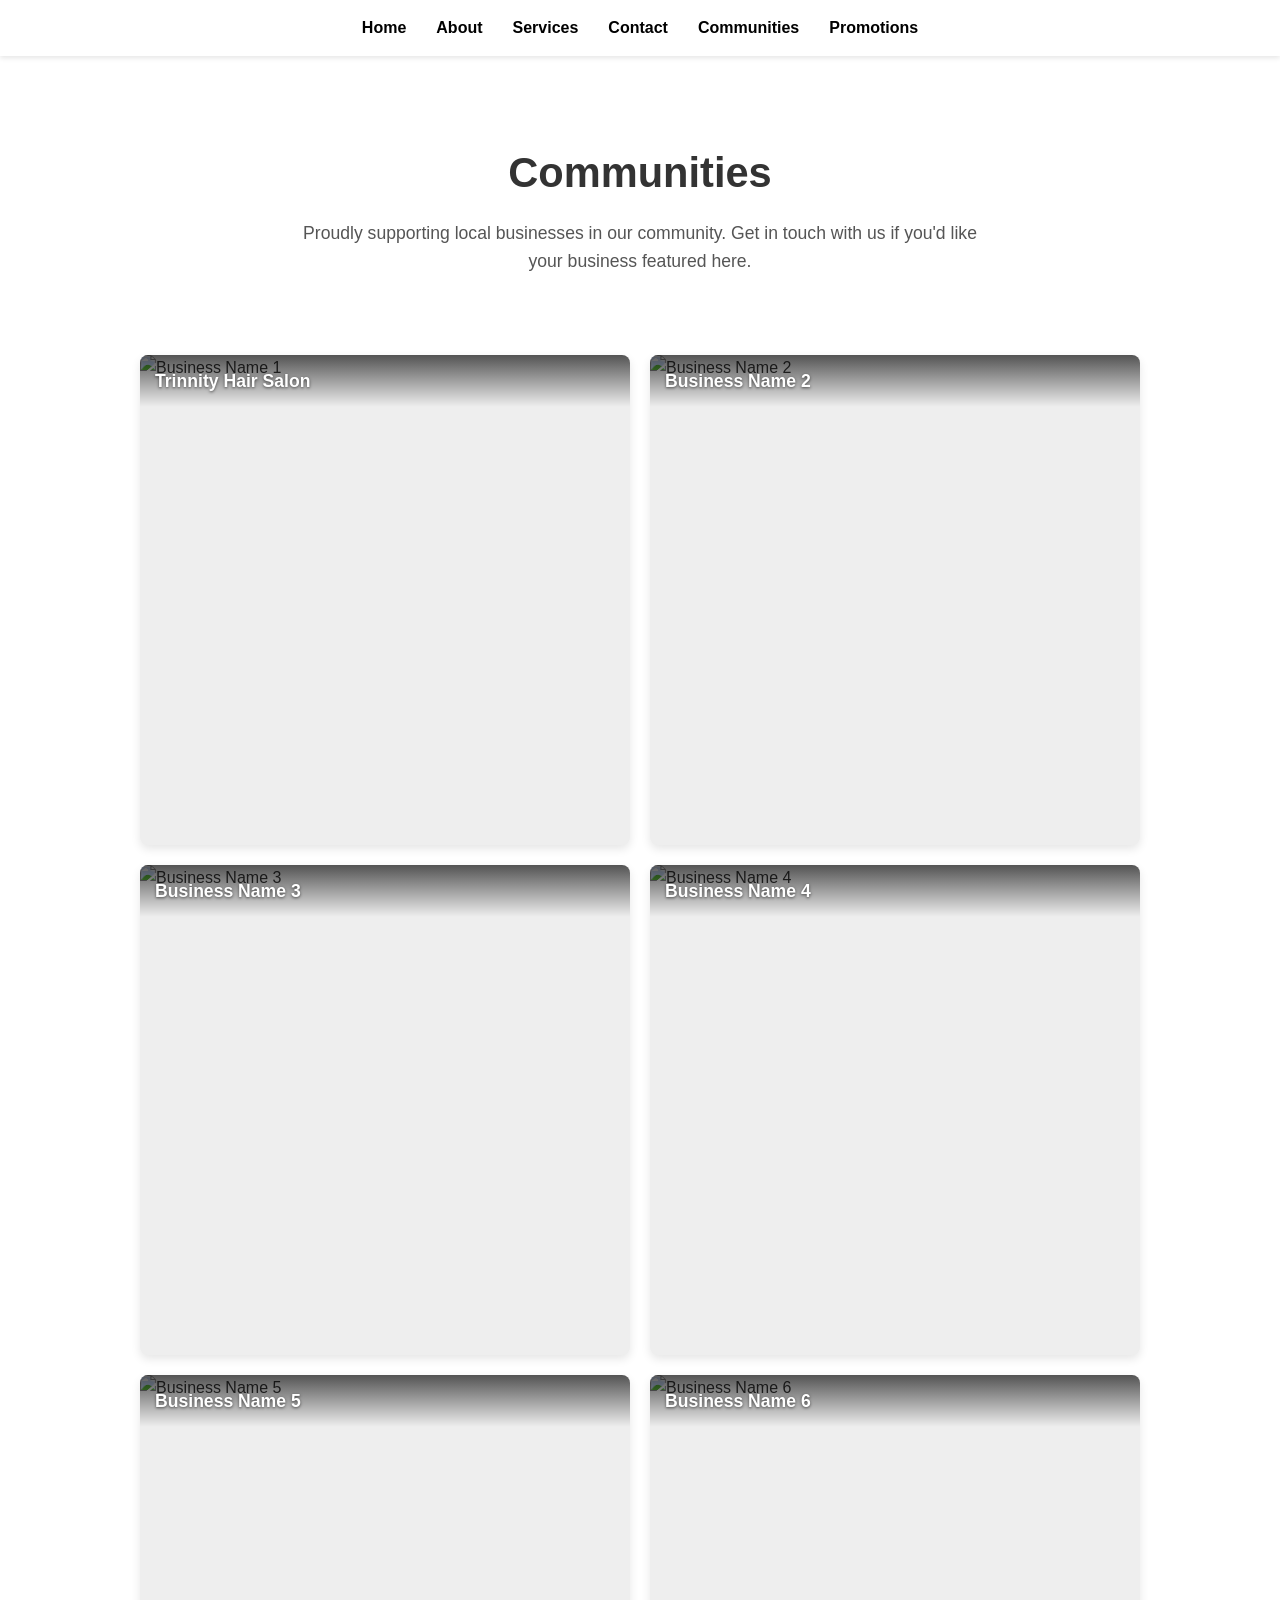
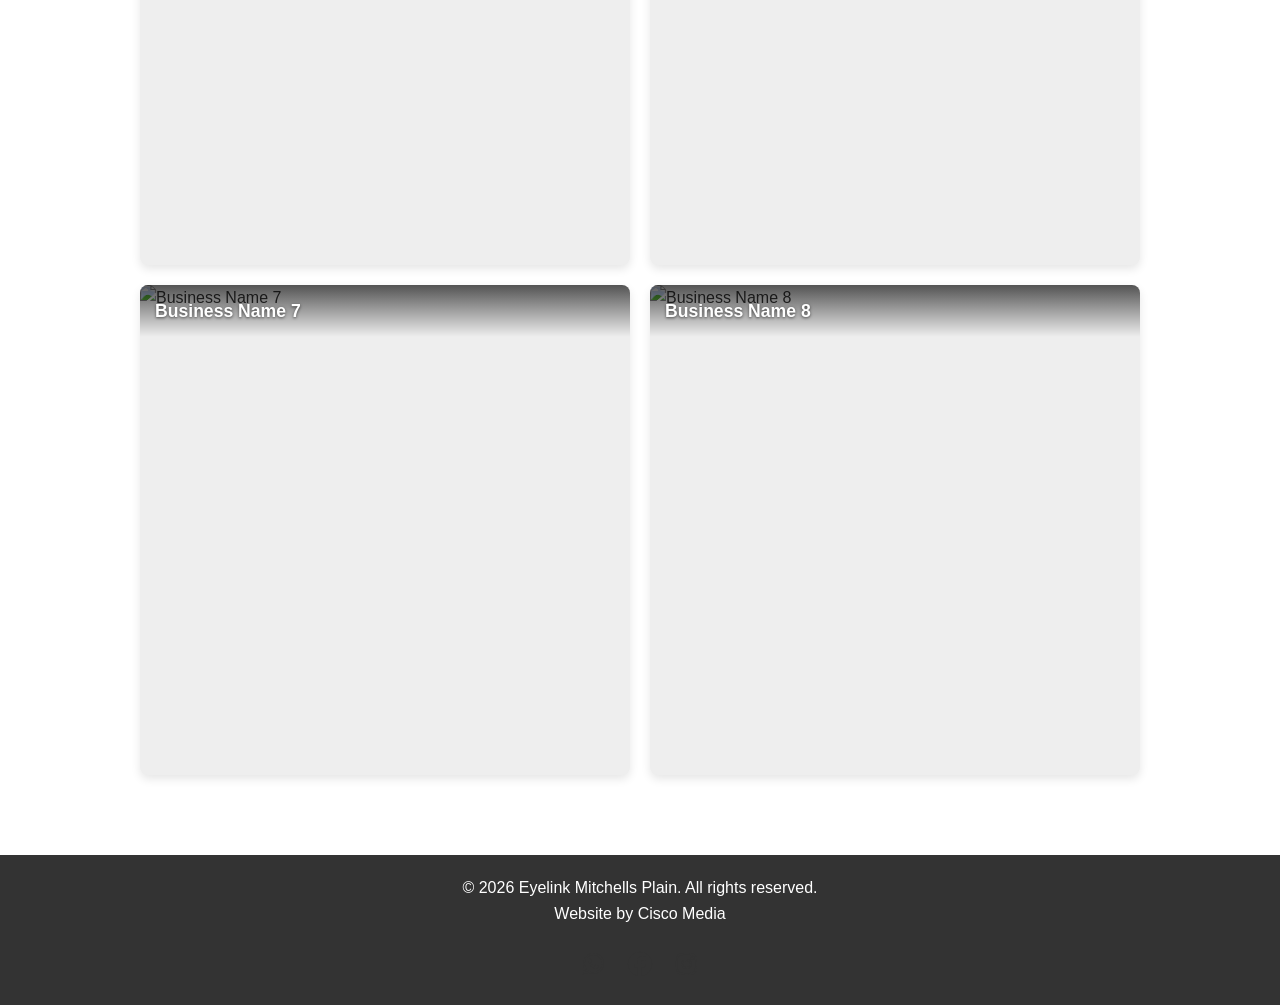
==== communities.html @ c34af10f "Add files via upload" ====
<!DOCTYPE html>
<html lang="en">
<head>
  <meta charset="UTF-8">
  <meta name="viewport" content="width=device-width, initial-scale=1">
  <title>Communities - Eyelink Mitchells Plain</title>
  <link rel="icon" type="image/x-icon" href="favicon.ico">
  <link rel="stylesheet" href="https://cdnjs.cloudflare.com/ajax/libs/font-awesome/6.2.1/css/all.min.css" crossorigin="anonymous" referrerpolicy="no-referrer" />
  <style>
    /* Basic reset */
    * {
      margin: 0;
      padding: 0;
      box-sizing: border-box;
    }
    body {
      font-family: Arial, sans-serif;
      line-height: 1.6;
      color: #333;
    }

    /* Navigation - Autofit enabled */
    nav {
      position: fixed;
      width: 100%;
      top: 0;
      left: 0;
      background: #fff;
      padding: 10px 20px;
      z-index: 1000;
      box-shadow: 0 2px 5px rgba(0,0,0,0.1);
    }
    nav ul {
      list-style: none;
      display: flex;
      justify-content: center;
      flex-wrap: wrap;
    }
    nav ul li {
      margin: 0 15px;
    }
    nav ul li a {
      color: #000;
      text-decoration: none;
      font-weight: bold;
      display: inline-block;
      padding: 5px 0;
    }

    @media (max-width: 600px) {
      nav { padding: 8px 5px; }
      nav ul { justify-content: space-around; }
      nav ul li { margin: 5px; flex: 1 0 30%; text-align: center; }
      nav ul li a { font-size: 13px; padding: 10px 5px; background: #f4f4f4; border-radius: 4px; display: block; width: 100%; }
    }

    header {
      padding: 140px 20px 40px 20px;
      text-align: center;
      background-color: #fff;
    }
    header h1 {
      font-size: 2.6em;
      margin-bottom: 0.3em;
    }
    header p {
      font-size: 1.1em;
      max-width: 700px;
      margin: 0 auto;
      color: #555;
    }

    @media (max-width: 600px) {
      header h1 { font-size: 2em; }
    }

    section {
      padding: 40px 20px 80px 20px;
    }
    .container {
      max-width: 1000px;
      margin: auto;
    }

    /* Communities grid */
    .community-grid {
      display: grid;
      grid-template-columns: 1fr 1fr;
      gap: 20px;
    }
    .community-card {
      position: relative;
      overflow: hidden;
      border-radius: 8px;
      box-shadow: 0 4px 10px rgba(0,0,0,0.1);
      aspect-ratio: 1 / 1;
      background: #eee;
    }
    .community-card img {
      width: 100%;
      height: 100%;
      object-fit: contain;
      display: block;
    }
    .community-card .community-heading {
      position: absolute;
      top: 0;
      left: 0;
      width: 100%;
      padding: 12px 15px;
      background: linear-gradient(to bottom, rgba(0,0,0,0.65), rgba(0,0,0,0));
      color: #fff;
      font-weight: bold;
      font-size: 1.1em;
      text-shadow: 0 1px 3px rgba(0,0,0,0.6);
    }
    @media (max-width: 600px) {
      .community-grid { grid-template-columns: 1fr; }
    }

    .social-media {
      text-align: center;
      margin-top: 20px;
    }
    .social-media a {
      color: #333;
      text-decoration: none;
      margin: 0 10px;
      font-size: 24px;
      transition: color 0.3s ease;
    }
    .social-media a:hover {
      color: #007BFF;
    }
    footer {
      background: #333;
      color: #fff;
      text-align: center;
      padding: 20px;
    }
  </style>
</head>
<body>

  <nav>
    <ul>
      <li><a href="index.html#home">Home</a></li>
      <li><a href="index.html#about">About</a></li>
      <li><a href="index.html#services">Services</a></li>
      <li><a href="index.html#contact">Contact</a></li>
      <li><a href="communities.html">Communities</a></li>
      <li><a href="promotions.html">Promotions</a></li>
    </ul>
  </nav>

  <header>
    <div class="container">
      <h1>Communities</h1>
      <p>Proudly supporting local businesses in our community. Get in touch with us if you'd like your business featured here.</p>
    </div>
  </header>

  <section>
    <div class="container">
      <!--
        HOW TO EDIT:
        - Change each <img src="communityX.jpg"> to the business's image filename.
        - Change the text inside each .community-heading div to the business name / tagline.
        - Upload the image files to the same folder as this page.
      -->
      <div class="community-grid">
        <div class="community-card">
          <div class="community-heading">Trinnity Hair Salon</div>
          <img src="images/trinnity.webp" alt="Business Name 1">
        </div>
        <div class="community-card">
          <div class="community-heading">Business Name 2</div>
          <img src="images/community2.jpg" alt="Business Name 2">
        </div>
        <div class="community-card">
          <div class="community-heading">Business Name 3</div>
          <img src="images/community3.jpg" alt="Business Name 3">
        </div>
        <div class="community-card">
          <div class="community-heading">Business Name 4</div>
          <img src="images/community4.jpg" alt="Business Name 4">
        </div>
        <div class="community-card">
          <div class="community-heading">Business Name 5</div>
          <img src="images/community5.jpg" alt="Business Name 5">
        </div>
        <div class="community-card">
          <div class="community-heading">Business Name 6</div>
          <img src="images/community6.jpg" alt="Business Name 6">
        </div>
        <div class="community-card">
          <div class="community-heading">Business Name 7</div>
          <img src="images/community7.jpg" alt="Business Name 7">
        </div>
        <div class="community-card">
          <div class="community-heading">Business Name 8</div>
          <img src="images/community8.jpg" alt="Business Name 8">
        </div>
      </div>
    </div>
  </section>

  <footer>
    <p>&copy; 2026 Eyelink Mitchells Plain. All rights reserved.</p>
    <p>Website by Cisco Media</p>
    <div class="social-media">
      <a href="https://wa.me/27659289823" target="_blank" title="WhatsApp"><i class="fab fa-whatsapp"></i></a>
      <a href="https://www.facebook.com/profile.php?id=61552788991942" target="_blank" title="Facebook"><i class="fab fa-facebook"></i></a>
      <a href="#" target="_blank" title="Instagram"><i class="fab fa-instagram"></i></a>
    </div>
  </footer>

</body>
</html>
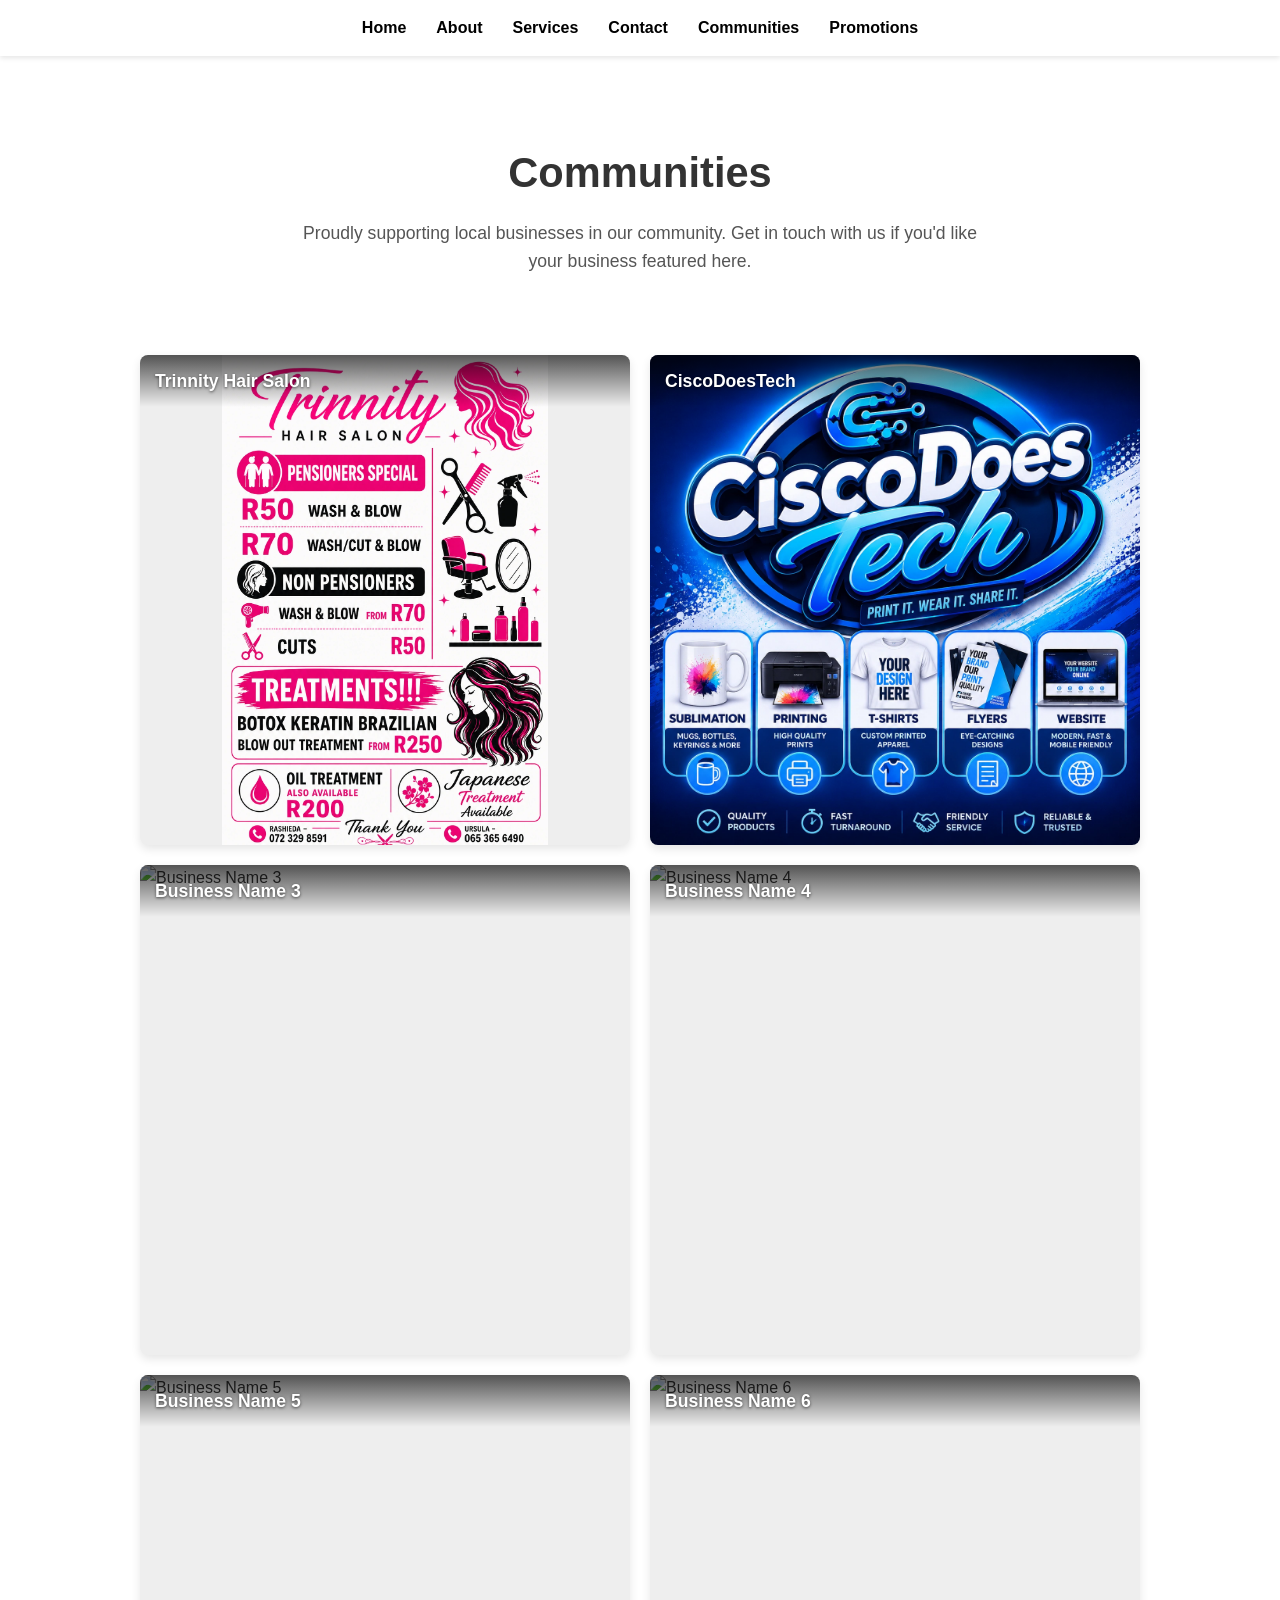
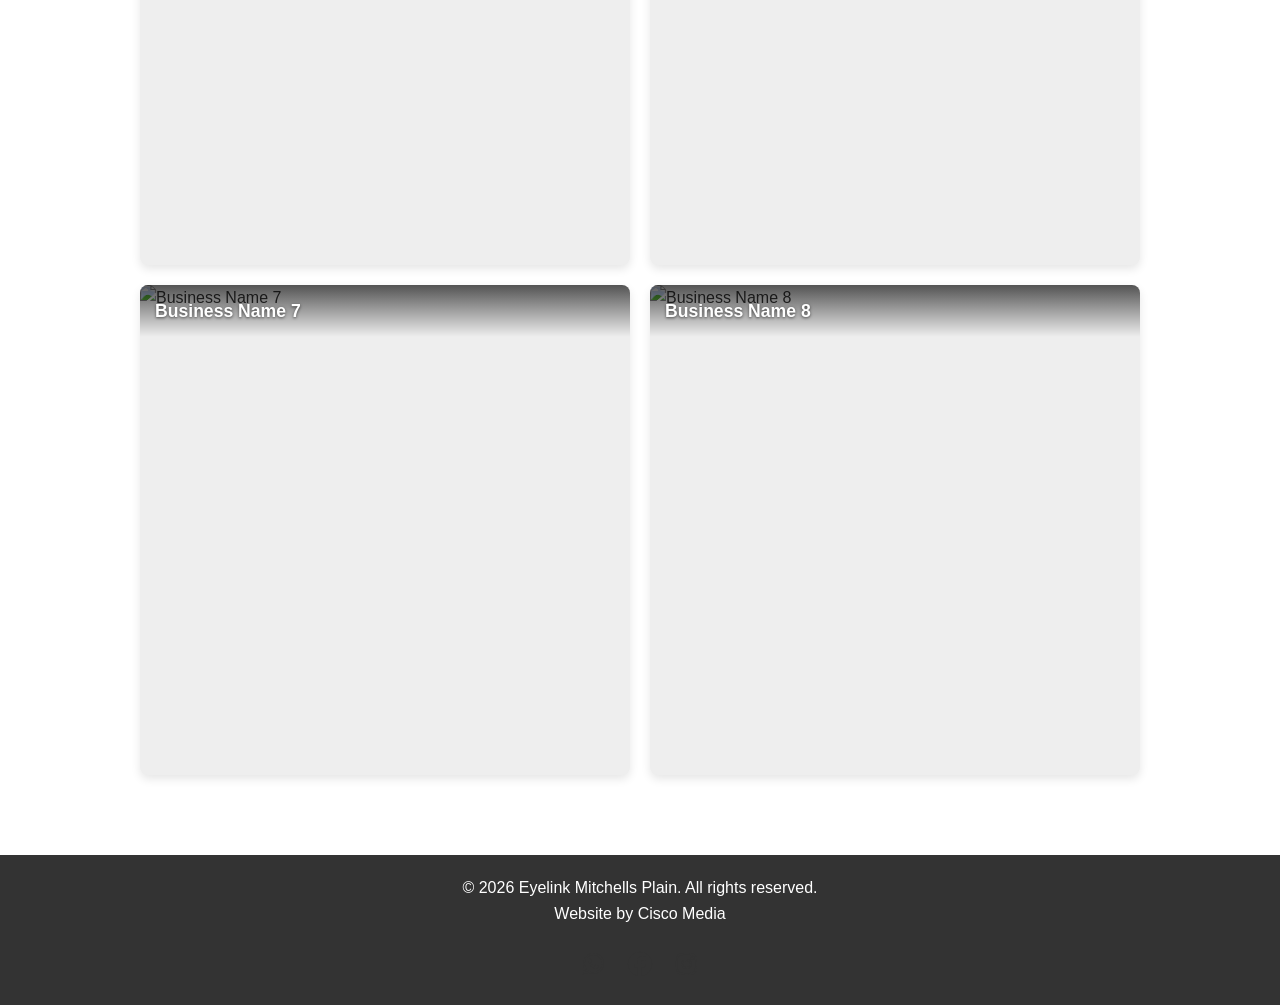
==== commit 23b20668: "communities.html" ====
--- a/communities.html
+++ b/communities.html
@@ -174,8 +174,8 @@
           <img src="images/trinnity.webp" alt="Business Name 1">
         </div>
         <div class="community-card">
-          <div class="community-heading">Business Name 2</div>
-          <img src="images/community2.jpg" alt="Business Name 2">
+          <div class="community-heading">CiscoDoesTech</div>
+          <img src="images/ciscodoestech.webp" alt="Business Name 2">
         </div>
         <div class="community-card">
           <div class="community-heading">Business Name 3</div>
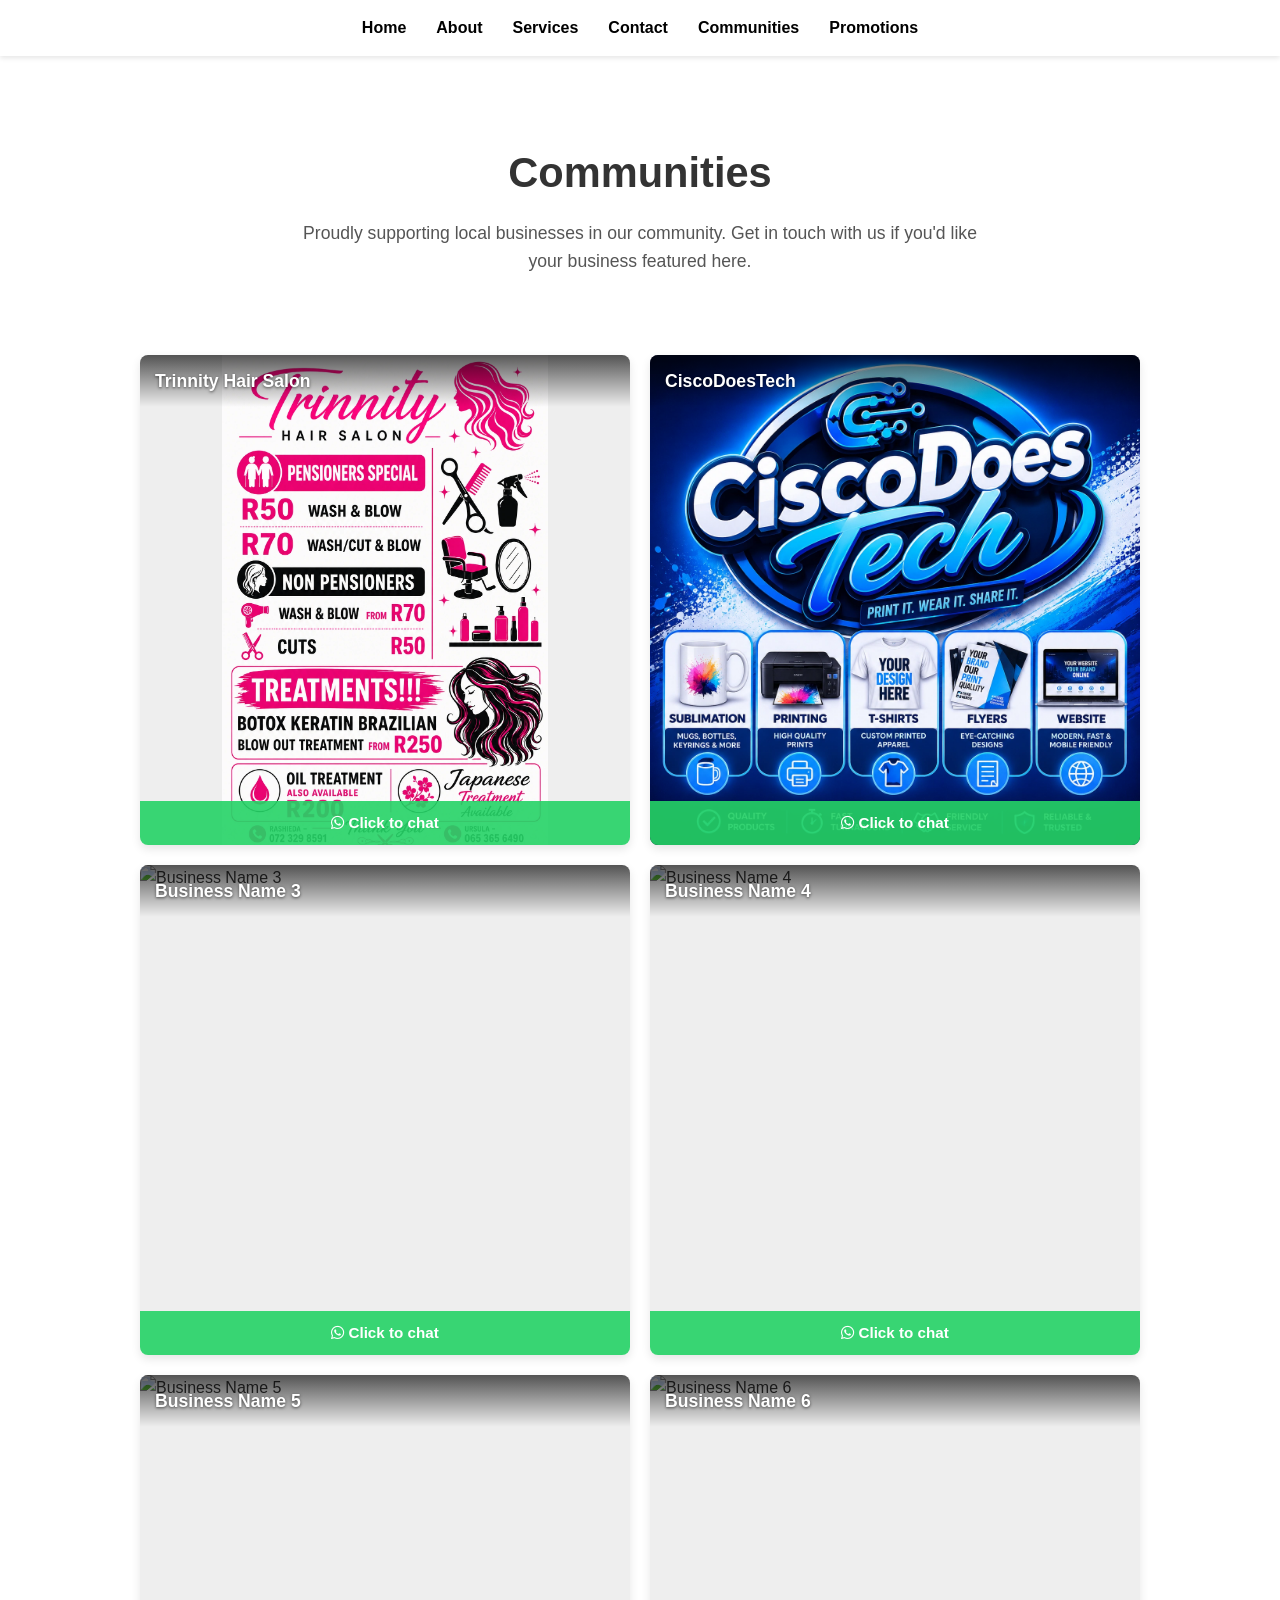
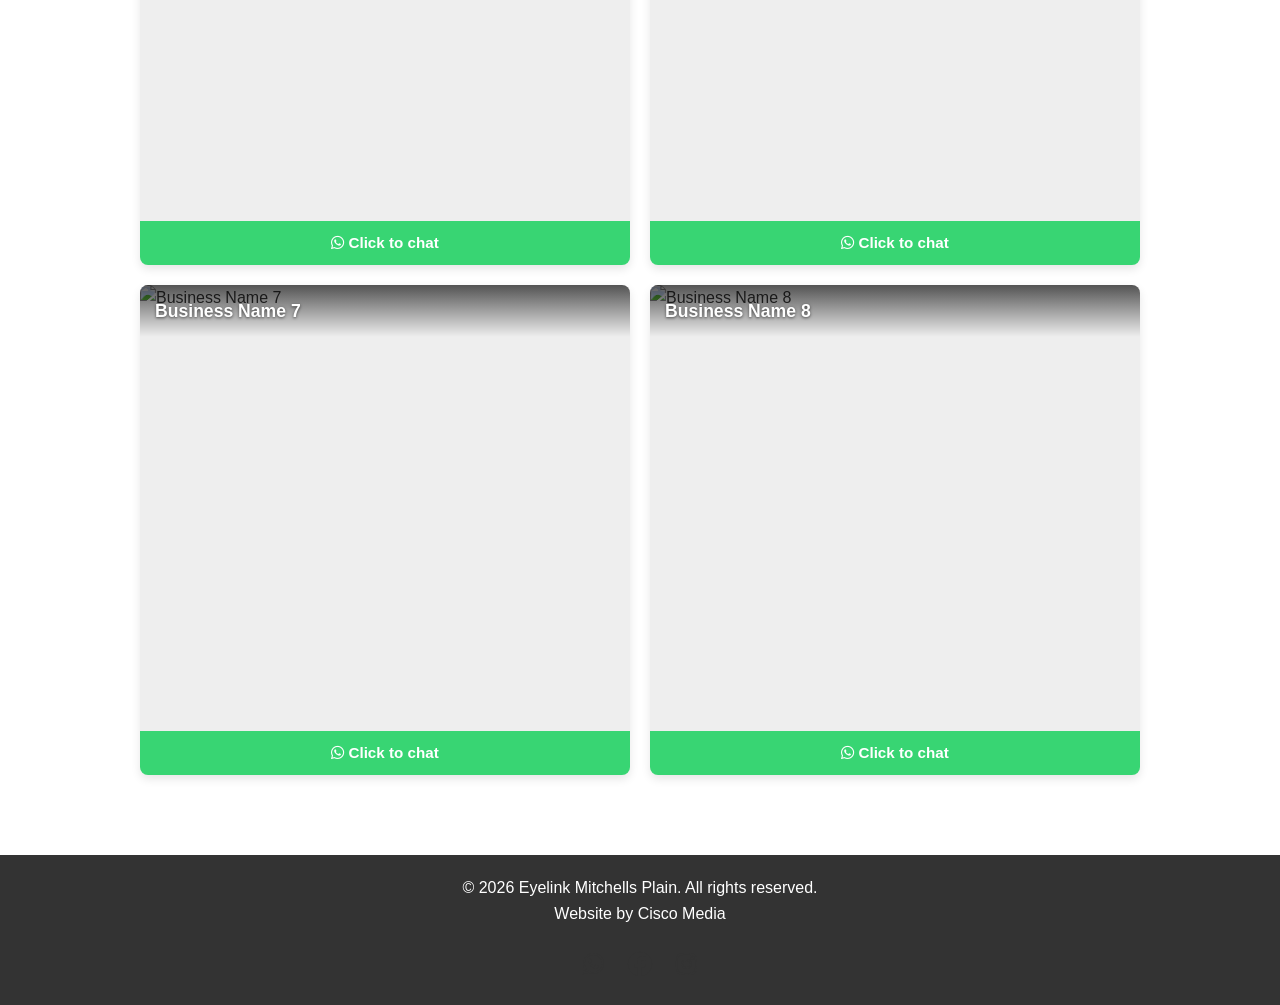
==== commit 148a9d4e: "Add files via upload" ====
--- a/communities.html
+++ b/communities.html
@@ -114,6 +114,23 @@
       font-size: 1.1em;
       text-shadow: 0 1px 3px rgba(0,0,0,0.6);
     }
+    .community-card .community-chat {
+      position: absolute;
+      bottom: 0;
+      left: 0;
+      width: 100%;
+      padding: 10px 15px;
+      background: rgba(37, 211, 102, 0.9);
+      color: #fff;
+      text-decoration: none;
+      font-weight: bold;
+      font-size: 0.95em;
+      text-align: center;
+      display: block;
+    }
+    .community-card .community-chat:hover {
+      background: rgba(30, 180, 85, 0.95);
+    }
     @media (max-width: 600px) {
       .community-grid { grid-template-columns: 1fr; }
     }
@@ -164,42 +181,51 @@
     <div class="container">
       <!--
         HOW TO EDIT:
-        - Change each <img src="communityX.jpg"> to the business's image filename.
+        - Change each <img src="..."> to the business's image filename.
         - Change the text inside each .community-heading div to the business name / tagline.
+        - Change each wa.me/27000000000 link to that business's WhatsApp number (format: 27 + number without the leading 0).
         - Upload the image files to the same folder as this page.
       -->
       <div class="community-grid">
         <div class="community-card">
           <div class="community-heading">Trinnity Hair Salon</div>
           <img src="images/trinnity.webp" alt="Business Name 1">
+          <a href="https://wa.me/27000000000" target="_blank" class="community-chat"><i class="fab fa-whatsapp"></i> Click to chat</a>
         </div>
         <div class="community-card">
           <div class="community-heading">CiscoDoesTech</div>
           <img src="images/ciscodoestech.webp" alt="Business Name 2">
+          <a href="https://wa.me/27000000000" target="_blank" class="community-chat"><i class="fab fa-whatsapp"></i> Click to chat</a>
         </div>
         <div class="community-card">
           <div class="community-heading">Business Name 3</div>
           <img src="images/community3.jpg" alt="Business Name 3">
+          <a href="https://wa.me/27000000000" target="_blank" class="community-chat"><i class="fab fa-whatsapp"></i> Click to chat</a>
         </div>
         <div class="community-card">
           <div class="community-heading">Business Name 4</div>
           <img src="images/community4.jpg" alt="Business Name 4">
+          <a href="https://wa.me/27000000000" target="_blank" class="community-chat"><i class="fab fa-whatsapp"></i> Click to chat</a>
         </div>
         <div class="community-card">
           <div class="community-heading">Business Name 5</div>
           <img src="images/community5.jpg" alt="Business Name 5">
+          <a href="https://wa.me/27000000000" target="_blank" class="community-chat"><i class="fab fa-whatsapp"></i> Click to chat</a>
         </div>
         <div class="community-card">
           <div class="community-heading">Business Name 6</div>
           <img src="images/community6.jpg" alt="Business Name 6">
+          <a href="https://wa.me/27000000000" target="_blank" class="community-chat"><i class="fab fa-whatsapp"></i> Click to chat</a>
         </div>
         <div class="community-card">
           <div class="community-heading">Business Name 7</div>
           <img src="images/community7.jpg" alt="Business Name 7">
+          <a href="https://wa.me/27000000000" target="_blank" class="community-chat"><i class="fab fa-whatsapp"></i> Click to chat</a>
         </div>
         <div class="community-card">
           <div class="community-heading">Business Name 8</div>
           <img src="images/community8.jpg" alt="Business Name 8">
+          <a href="https://wa.me/27000000000" target="_blank" class="community-chat"><i class="fab fa-whatsapp"></i> Click to chat</a>
         </div>
       </div>
     </div>
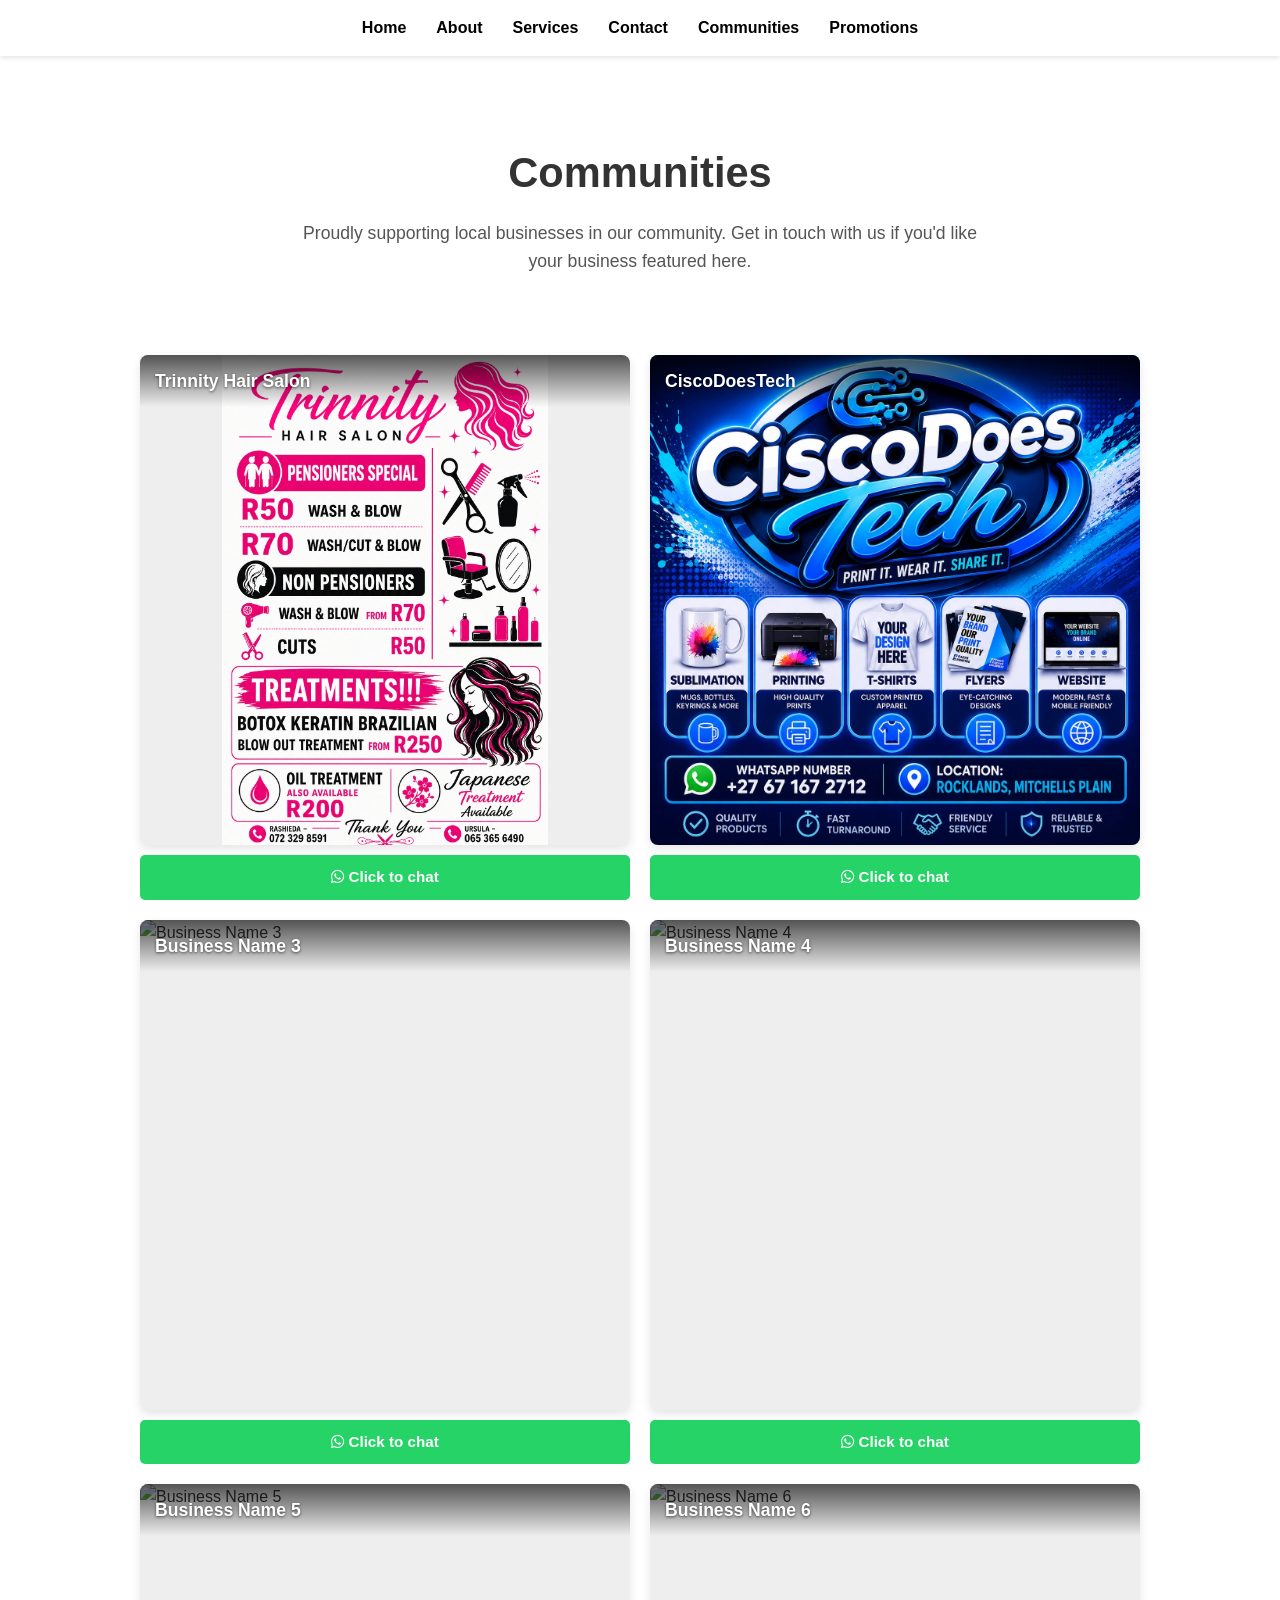
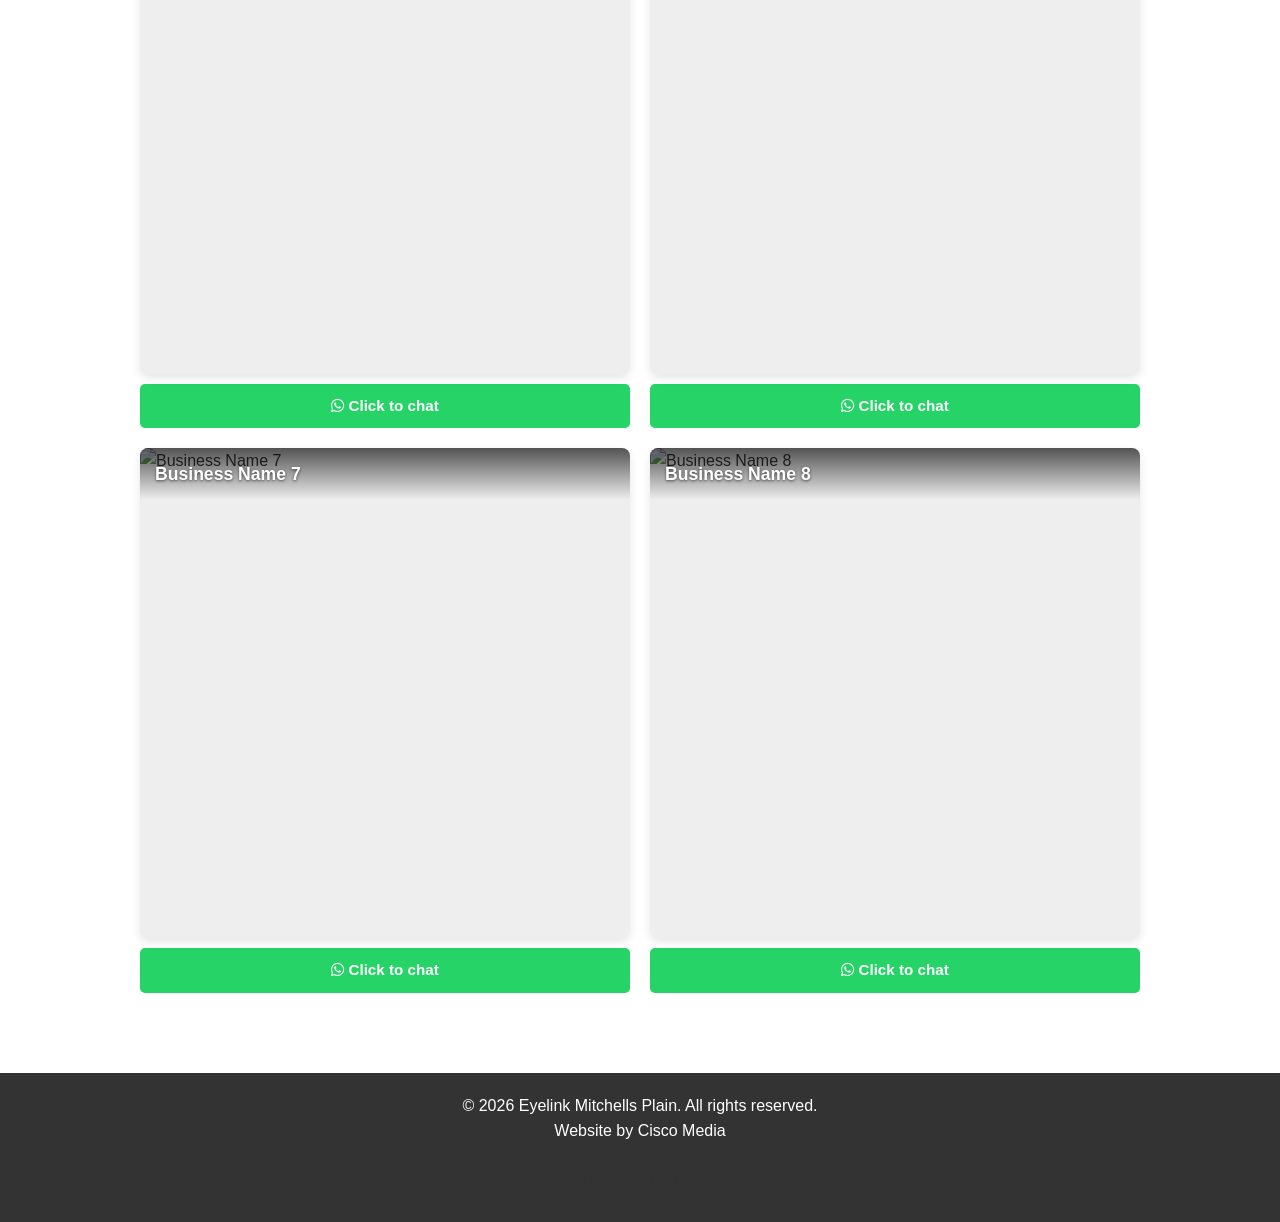
==== commit 70847dc6: "Rename communities (1).html to communities.html" ====
--- a/communities.html
+++ b/communities.html
@@ -89,6 +89,10 @@
       gap: 20px;
     }
     .community-card {
+      display: flex;
+      flex-direction: column;
+    }
+    .community-image-box {
       position: relative;
       overflow: hidden;
       border-radius: 8px;
@@ -96,13 +100,13 @@
       aspect-ratio: 1 / 1;
       background: #eee;
     }
-    .community-card img {
+    .community-image-box img {
       width: 100%;
       height: 100%;
       object-fit: contain;
       display: block;
     }
-    .community-card .community-heading {
+    .community-heading {
       position: absolute;
       top: 0;
       left: 0;
@@ -114,22 +118,20 @@
       font-size: 1.1em;
       text-shadow: 0 1px 3px rgba(0,0,0,0.6);
     }
-    .community-card .community-chat {
-      position: absolute;
-      bottom: 0;
-      left: 0;
-      width: 100%;
+    .community-chat {
+      margin-top: 10px;
       padding: 10px 15px;
-      background: rgba(37, 211, 102, 0.9);
+      background: #25D366;
       color: #fff;
       text-decoration: none;
       font-weight: bold;
       font-size: 0.95em;
       text-align: center;
       display: block;
-    }
-    .community-card .community-chat:hover {
-      background: rgba(30, 180, 85, 0.95);
+      border-radius: 5px;
+    }
+    .community-chat:hover {
+      background: #1eb455;
     }
     @media (max-width: 600px) {
       .community-grid { grid-template-columns: 1fr; }
@@ -188,43 +190,59 @@
       -->
       <div class="community-grid">
         <div class="community-card">
-          <div class="community-heading">Trinnity Hair Salon</div>
-          <img src="images/trinnity.webp" alt="Business Name 1">
-          <a href="https://wa.me/27000000000" target="_blank" class="community-chat"><i class="fab fa-whatsapp"></i> Click to chat</a>
-        </div>
-        <div class="community-card">
-          <div class="community-heading">CiscoDoesTech</div>
-          <img src="images/ciscodoestech.webp" alt="Business Name 2">
-          <a href="https://wa.me/27000000000" target="_blank" class="community-chat"><i class="fab fa-whatsapp"></i> Click to chat</a>
-        </div>
-        <div class="community-card">
-          <div class="community-heading">Business Name 3</div>
-          <img src="images/community3.jpg" alt="Business Name 3">
-          <a href="https://wa.me/27000000000" target="_blank" class="community-chat"><i class="fab fa-whatsapp"></i> Click to chat</a>
-        </div>
-        <div class="community-card">
-          <div class="community-heading">Business Name 4</div>
-          <img src="images/community4.jpg" alt="Business Name 4">
-          <a href="https://wa.me/27000000000" target="_blank" class="community-chat"><i class="fab fa-whatsapp"></i> Click to chat</a>
-        </div>
-        <div class="community-card">
-          <div class="community-heading">Business Name 5</div>
-          <img src="images/community5.jpg" alt="Business Name 5">
-          <a href="https://wa.me/27000000000" target="_blank" class="community-chat"><i class="fab fa-whatsapp"></i> Click to chat</a>
-        </div>
-        <div class="community-card">
-          <div class="community-heading">Business Name 6</div>
-          <img src="images/community6.jpg" alt="Business Name 6">
-          <a href="https://wa.me/27000000000" target="_blank" class="community-chat"><i class="fab fa-whatsapp"></i> Click to chat</a>
-        </div>
-        <div class="community-card">
-          <div class="community-heading">Business Name 7</div>
-          <img src="images/community7.jpg" alt="Business Name 7">
-          <a href="https://wa.me/27000000000" target="_blank" class="community-chat"><i class="fab fa-whatsapp"></i> Click to chat</a>
-        </div>
-        <div class="community-card">
-          <div class="community-heading">Business Name 8</div>
-          <img src="images/community8.jpg" alt="Business Name 8">
+          <div class="community-image-box">
+            <div class="community-heading">Trinnity Hair Salon</div>
+            <img src="images/trinnity.webp" alt="Business Name 1">
+          </div>
+          <a href="https://wa.me/27000000000" target="_blank" class="community-chat"><i class="fab fa-whatsapp"></i> Click to chat</a>
+        </div>
+        <div class="community-card">
+          <div class="community-image-box">
+            <div class="community-heading">CiscoDoesTech</div>
+            <img src="images/ciscodoestech.webp" alt="Business Name 2">
+          </div>
+          <a href="https://wa.me/27000000000" target="_blank" class="community-chat"><i class="fab fa-whatsapp"></i> Click to chat</a>
+        </div>
+        <div class="community-card">
+          <div class="community-image-box">
+            <div class="community-heading">Business Name 3</div>
+            <img src="images/community3.jpg" alt="Business Name 3">
+          </div>
+          <a href="https://wa.me/27000000000" target="_blank" class="community-chat"><i class="fab fa-whatsapp"></i> Click to chat</a>
+        </div>
+        <div class="community-card">
+          <div class="community-image-box">
+            <div class="community-heading">Business Name 4</div>
+            <img src="images/community4.jpg" alt="Business Name 4">
+          </div>
+          <a href="https://wa.me/27000000000" target="_blank" class="community-chat"><i class="fab fa-whatsapp"></i> Click to chat</a>
+        </div>
+        <div class="community-card">
+          <div class="community-image-box">
+            <div class="community-heading">Business Name 5</div>
+            <img src="images/community5.jpg" alt="Business Name 5">
+          </div>
+          <a href="https://wa.me/27000000000" target="_blank" class="community-chat"><i class="fab fa-whatsapp"></i> Click to chat</a>
+        </div>
+        <div class="community-card">
+          <div class="community-image-box">
+            <div class="community-heading">Business Name 6</div>
+            <img src="images/community6.jpg" alt="Business Name 6">
+          </div>
+          <a href="https://wa.me/27000000000" target="_blank" class="community-chat"><i class="fab fa-whatsapp"></i> Click to chat</a>
+        </div>
+        <div class="community-card">
+          <div class="community-image-box">
+            <div class="community-heading">Business Name 7</div>
+            <img src="images/community7.jpg" alt="Business Name 7">
+          </div>
+          <a href="https://wa.me/27000000000" target="_blank" class="community-chat"><i class="fab fa-whatsapp"></i> Click to chat</a>
+        </div>
+        <div class="community-card">
+          <div class="community-image-box">
+            <div class="community-heading">Business Name 8</div>
+            <img src="images/community8.jpg" alt="Business Name 8">
+          </div>
           <a href="https://wa.me/27000000000" target="_blank" class="community-chat"><i class="fab fa-whatsapp"></i> Click to chat</a>
         </div>
       </div>
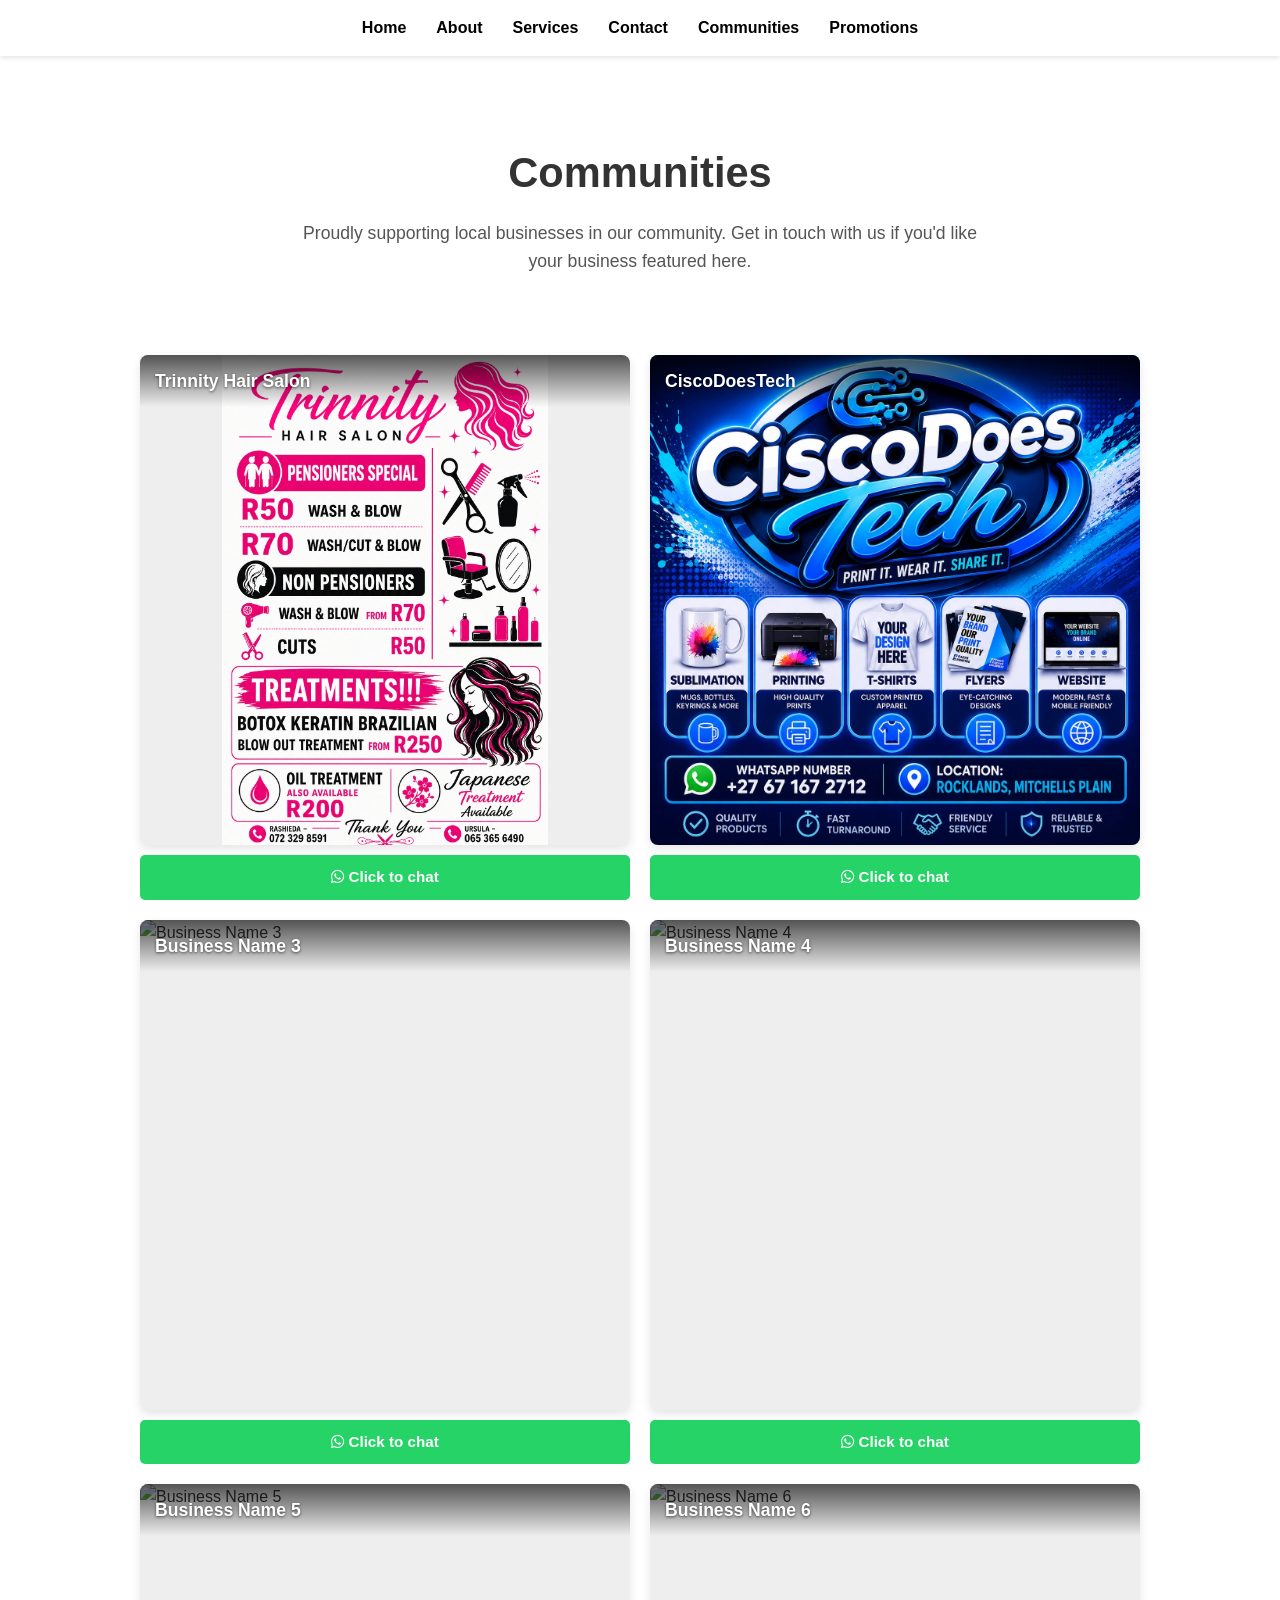
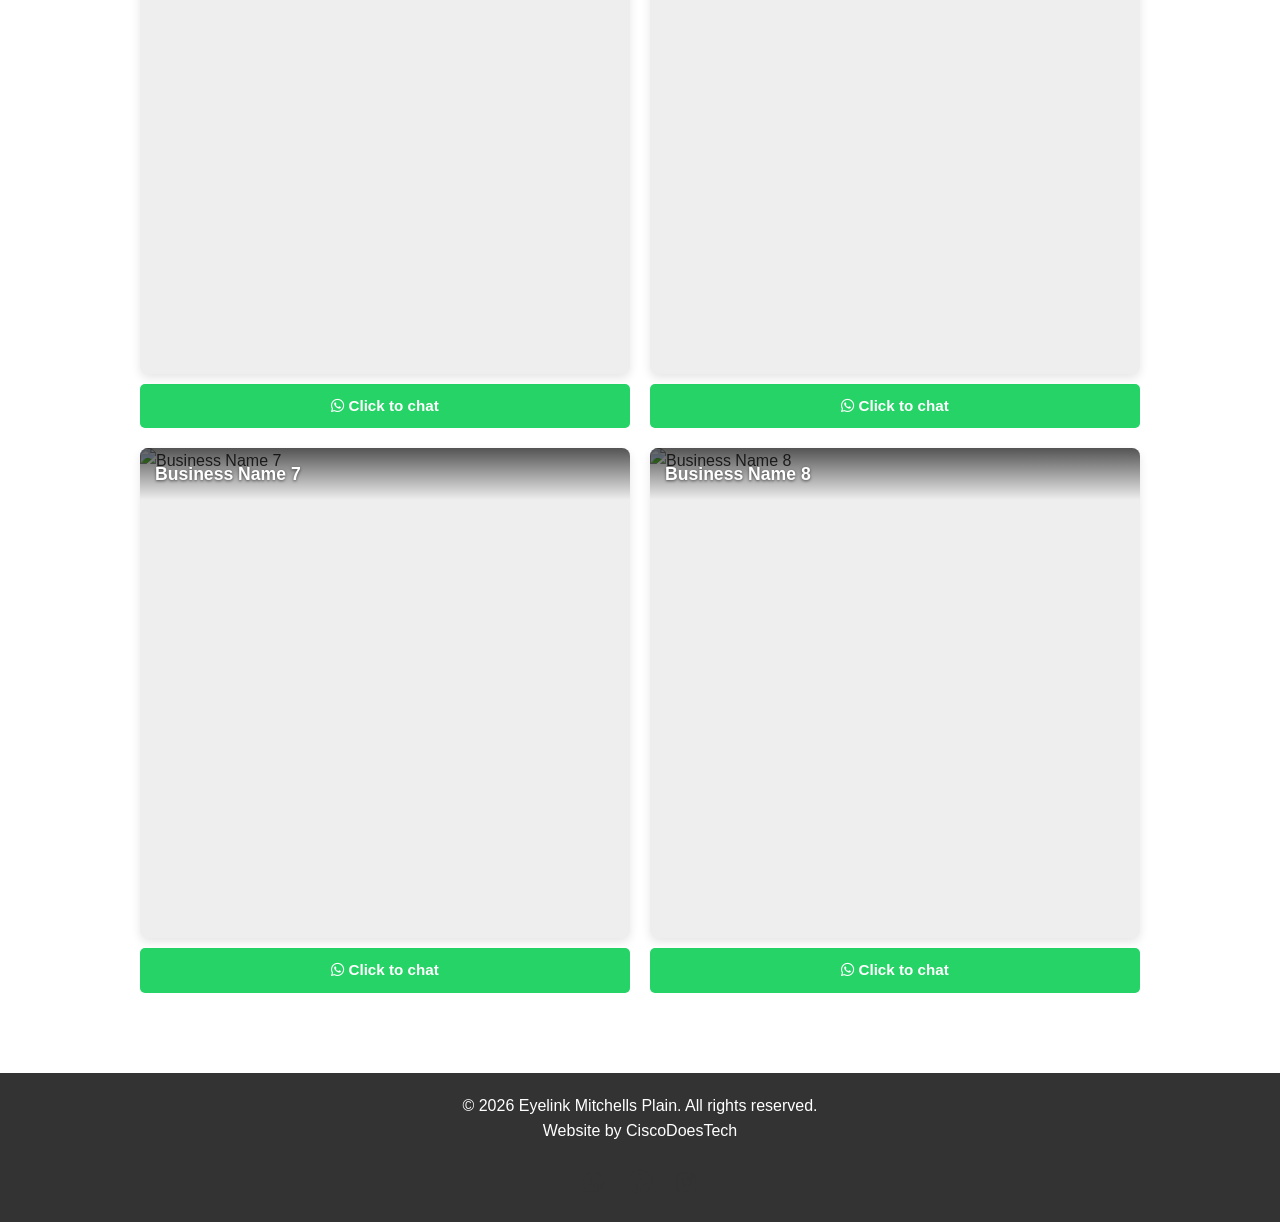
==== commit cb791fb7: "communities.html" ====
--- a/communities.html
+++ b/communities.html
@@ -194,14 +194,14 @@
             <div class="community-heading">Trinnity Hair Salon</div>
             <img src="images/trinnity.webp" alt="Business Name 1">
           </div>
-          <a href="https://wa.me/27000000000" target="_blank" class="community-chat"><i class="fab fa-whatsapp"></i> Click to chat</a>
+          <a href="https://wa.me/+27653656490" target="_blank" class="community-chat"><i class="fab fa-whatsapp"></i> Click to chat</a>
         </div>
         <div class="community-card">
           <div class="community-image-box">
             <div class="community-heading">CiscoDoesTech</div>
             <img src="images/ciscodoestech.webp" alt="Business Name 2">
           </div>
-          <a href="https://wa.me/27000000000" target="_blank" class="community-chat"><i class="fab fa-whatsapp"></i> Click to chat</a>
+          <a href="https://wa.me/+27671672712" target="_blank" class="community-chat"><i class="fab fa-whatsapp"></i> Click to chat</a>
         </div>
         <div class="community-card">
           <div class="community-image-box">
@@ -251,7 +251,7 @@
 
   <footer>
     <p>&copy; 2026 Eyelink Mitchells Plain. All rights reserved.</p>
-    <p>Website by Cisco Media</p>
+    <p>Website by CiscoDoesTech</p>
     <div class="social-media">
       <a href="https://wa.me/27659289823" target="_blank" title="WhatsApp"><i class="fab fa-whatsapp"></i></a>
       <a href="https://www.facebook.com/profile.php?id=61552788991942" target="_blank" title="Facebook"><i class="fab fa-facebook"></i></a>
